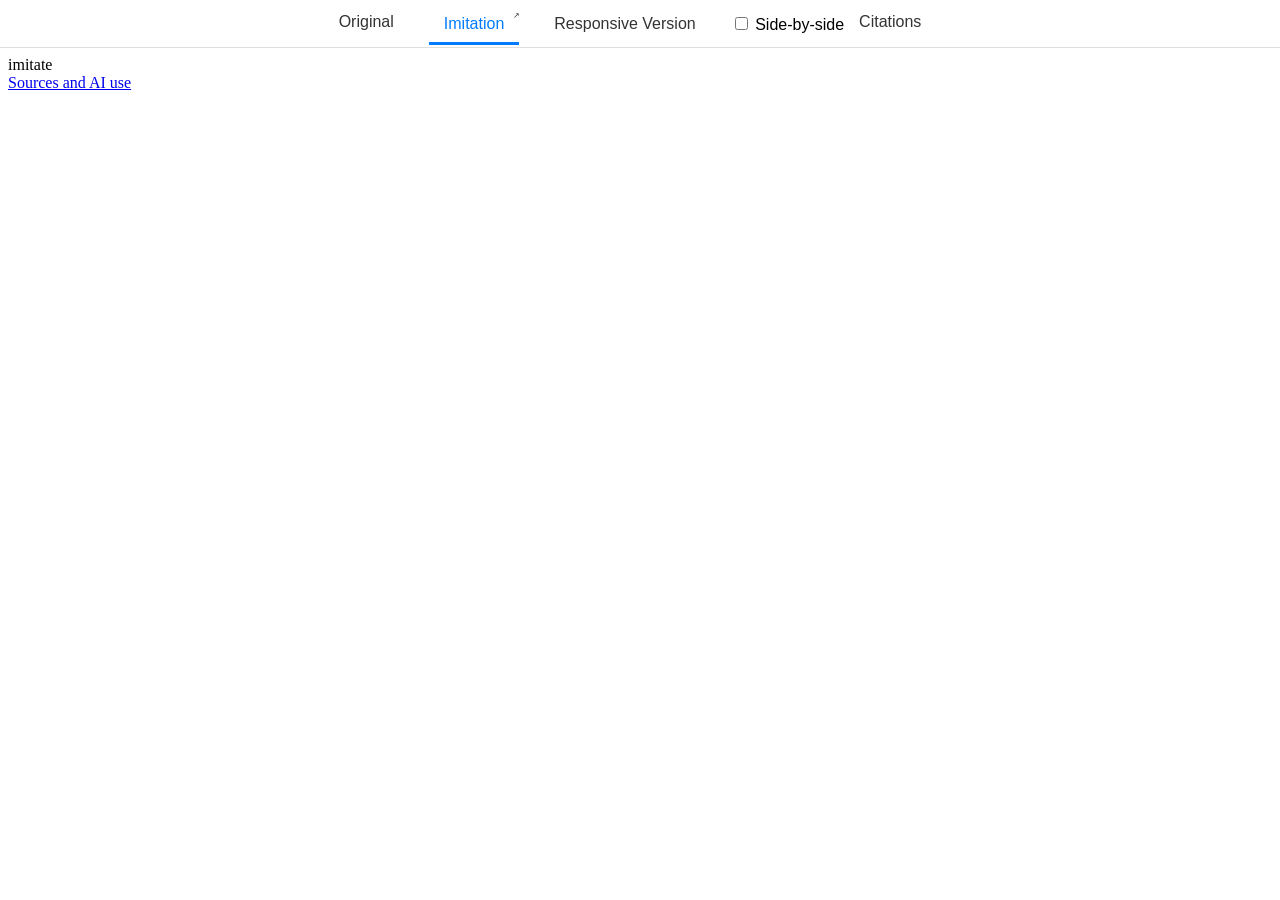
==== index.html @ 8f9f32e0 "Initial commit" ====
<!DOCTYPE html>
<!-- Change the original image and its source caption below. Keep the viewer structure. -->
<html lang="en">

<head>
  <meta charset="utf-8" />
  <meta name="viewport" content="width=device-width" />
  <title>Imitation Project</title>
  <link href="do_not_modify/style.css" rel="stylesheet" type="text/css" />
</head>

<body class="imitation">
  <header>
    <nav>
      <a class="orig-link" href="#original">Original</a>
      <span>
        <a href="#imitation" class="active">Imitation</a>
        <a href="imitation.html" class="popout-link imitation" target="_blank" rel="noopener" aria-label="Open design in a new tab"></a>
      </span>
      <span>
        <a href="#responsive" class="">Responsive Version</a>
        <a href="responsive.html" class="popout-link responsive" target="_blank" rel="noopener" aria-label="Open design in a new tab"></a>
      </span>
      <label class="sbs-toggle">
        <input type="checkbox" id="sbs">
        Side-by-side
      </label>
      <a href="citations.html" target="_blank" rel="noopener">Citations</a>
    </nav>
    <div class="popout-bar">
      <button id="minimize" aria-label="Toggle navigation"><svg xmlns="http://www.w3.org/2000/svg" width="24" height="24" fill="none"
          stroke="currentColor" stroke-width="2" stroke-linecap="round" stroke-linejoin="round"
          class="feather feather-arrow-up" viewBox="0 0 24 12">
          <polyline points="5 12 12 5 19 12"></polyline>
        </svg></button>


    </div>
  </header>
  <main>
    <div id="original" class="content">
      <div class="center">
        <!-- IMAGE TAG BELOW -->
        <!-- FIX SRC= AS NEEDED -->
        <figure>
          <img src=".lesson/assets/inout.png" alt="Example print layout; replace with your chosen original" />
          <!--<img src="original.jpg" />-->
          <figcaption>
            Example layout — replace this image and credit your original source here.
          </figcaption>
        </figure>
        <!-- END OF IMAGE TAG -->
        <!-- NOTHING ELSE TO EDIT HERE -->
      </div>
    </div>
    <div id="imitation" class="visible content">
      <iframe title="Fixed-size imitation" src="imitation.html"></iframe>
    </div>
    <div id="responsive" class="content">
      <iframe title="Responsive adaptation" src="responsive.html"></iframe>
    </div>
  </main>

  <script src="do_not_modify/script.js"></script>
</body>

</html>
---- do_not_modify/style.css ----
/***
 This code runs the overview view in
 index.html.

 NOT INTENDED TO BE MODIFIED BY STUDENTS
 (though if you want to change colors or 
 fonts or something, feel free)
***/

html {
  font-family: Verdana, Geneva, Tahoma, sans-serif;
}

body {
  margin: 0;
  padding: 0;
}
main iframe {
  width: 100%;
  height: calc(100vh - 68px);
  border: none;
}

main {
  padding: 8px;
}

.sbs main > div {
  border: 1px inset;
}

nav {
  margin: auto;
  display: flex;
  padding: 10px;
  align-items: center;
  justify-content: center;
  border-bottom: 1px solid #ddd; /* Adds a bottom border for the tab container */
}

nav a {
  padding: 10px 15px;
  color: #333;
  text-decoration: none;
  border-bottom: 3px solid transparent; /* Transparent border initially */
  margin-right: 20px;
  font-size: 16px;
  transition: border-color 300ms, color 300ms;
}

nav a:hover {
  color: #007bff; /* Change color on hover */
}

nav a.active {
  border-bottom: 3px solid #007bff; /* Underline active tab */
  color: #007bff;
}

.center figure {
  display: grid;
  grid-template-rows: 1fr auto; /* Image stretches, caption gets auto height */
  grid-template-columns: 1fr; /* Single column */
  align-items: center; /* Align items within their grid cells */
  justify-items: center;
  max-width: 100%; /* Prevent figure from overflowing horizontally */
  max-height: 100%; /* Prevent figure from overflowing vertically */
  margin: 0; /* Remove default margin */
  box-sizing: border-box;
  overflow: hidden; /* Prevent overflow */
}

.center img {
  max-width: 100%; /* Ensure the image doesn’t overflow horizontally */
  min-height: 100%; /* Force the image to fill the available height */
  max-height: 100%; /* Ensure the image doesn’t overflow vertically */
  width: auto; /* Maintain aspect ratio */
  object-fit: contain; /* Ensure the image fits nicely */
  grid-row: 1; /* Place the image in the first row */
}

.center figcaption {
  max-width: 100%; /* Ensure caption doesn’t overflow */
  word-wrap: break-word; /* Handle long words or links gracefully */
  text-align: center; /* Center-align the caption text */
  margin: 8px 0; /* Add spacing */
  font-size: 14px; /* Adjust font size as needed */
  grid-row: 2; /* Place the caption in the second row */
}

.content {
  opacity: 0;
  pointer-events: none;
}
.visible {
  display: block;
  opacity: 1;
  pointer-events: all;
  transition: opacity 500ms;
}
main {
  position: relative;
}
main div {
  position: absolute;
  top: 0;
  left: 0;
  width: calc(100% - 4px);
  height: calc(100vh - 66px);
}

/* Side-by-side code */

.sbs main {
  display: flex;
  gap: 10px;
}
/* Get rid of absolute positioning we used for cross-fade */
.sbs div {
  position: initial;
  box-sizing: border-box;
}
/* Just toggle display : block to display: none
Old-school style... */
.sbs .content {
  display: none;
}
.sbs .visible {
  display: block;
}
/* ALWAYS show the original */
.sbs #original {
  display: block;
  opacity: 1;
}
.orig-link {
  transition: opacity 300ms;
}
/* Don't show the original tab */
.sbs .orig-link {
  opacity: 0;
}
.sbs-toggle {
  transition: opacity 300ms;
}
.original .sbs-toggle {
  opacity: 0;
}

/* Popout link code */
header {
  position: sticky;
  top: 0;
  height: 48px;
}
.popout-bar {
  opacity: 0;
  transition: opacity 300ms;
}
header:hover .popout-bar {
  opacity: 1;
}
.popout-bar {
  display: flex;
  margin: auto;
  align-items: center;
  justify-content: flex-end;
  gap: 8px;
}

.popout-link {
  display: none;
  position: absolute;
  right: -16px;
  top: 0;
  padding-top: 0;
  margin-top: -4px;
}
nav span {
  position: relative;
}
.imitation .popout-link.imitation {
  display: inline-block;
}
.responsive .popout-link.responsive {
  display: inline-block;
}

#minimize {
  transition: transform 300ms;
  background: transparent;
  border: none;
}
header.minimized #minimize {
  transform: rotate(180deg);
}
header {
  transition: transform 300ms;
  z-index: 2;
}
header nav {
  height: 48px;
  box-sizing: border-box;
}
.minimized {
  transform: translateY(-48px);
}
.popout-link::after {
  content: "↗";
  font-size: 8px;
  vertical-align: super;
}
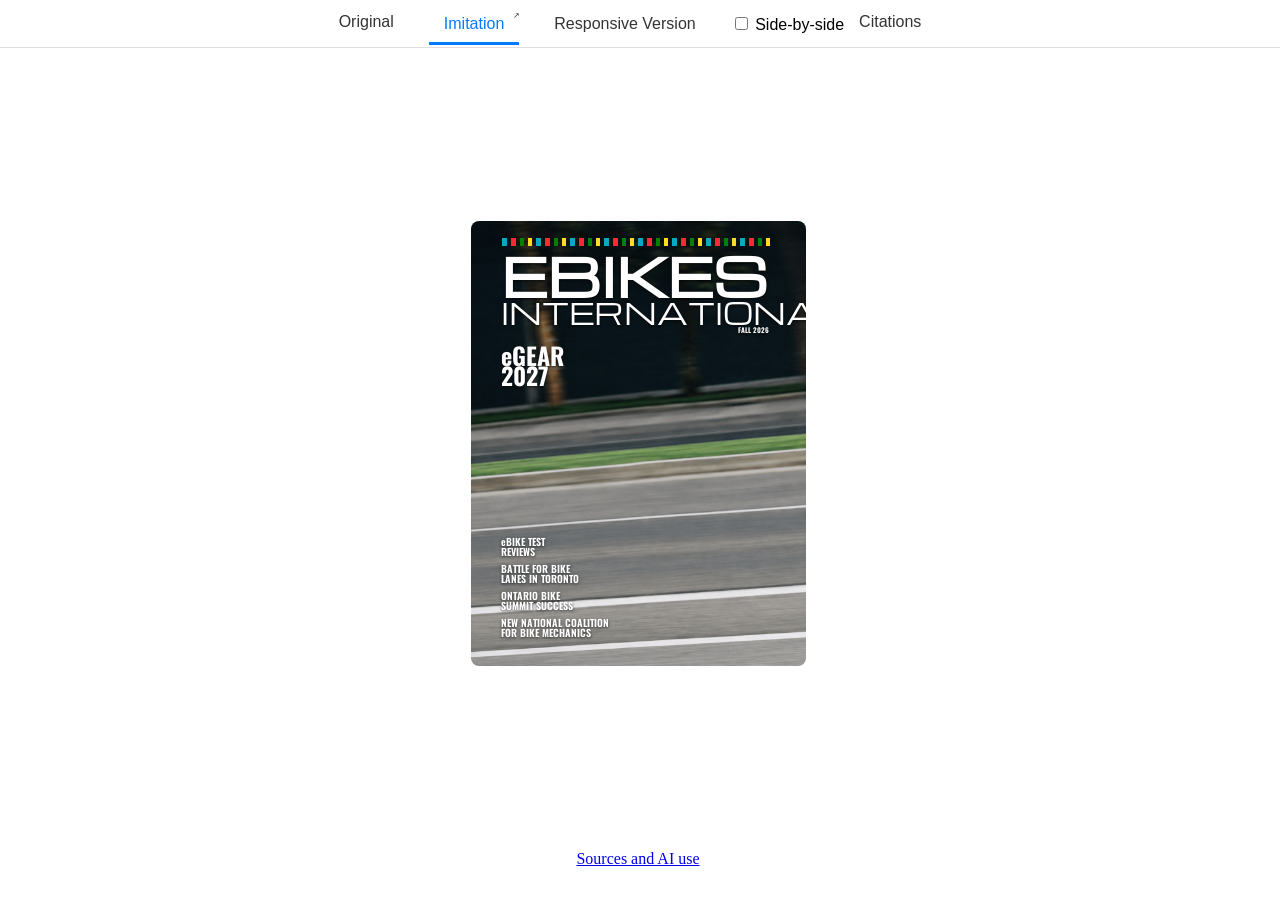
==== commit b64491ef: "Built the images and main layout" ====
--- a/index.html
+++ b/index.html
@@ -43,11 +43,7 @@
         <!-- IMAGE TAG BELOW -->
         <!-- FIX SRC= AS NEEDED -->
         <figure>
-          <img src=".lesson/assets/inout.png" alt="Example print layout; replace with your chosen original" />
-          <!--<img src="original.jpg" />-->
-          <figcaption>
-            Example layout — replace this image and credit your original source here.
-          </figcaption>
+          <img src="Images/Screenshot 2026-11-04 11.35.00 AM.png">
         </figure>
         <!-- END OF IMAGE TAG -->
         <!-- NOTHING ELSE TO EDIT HERE -->
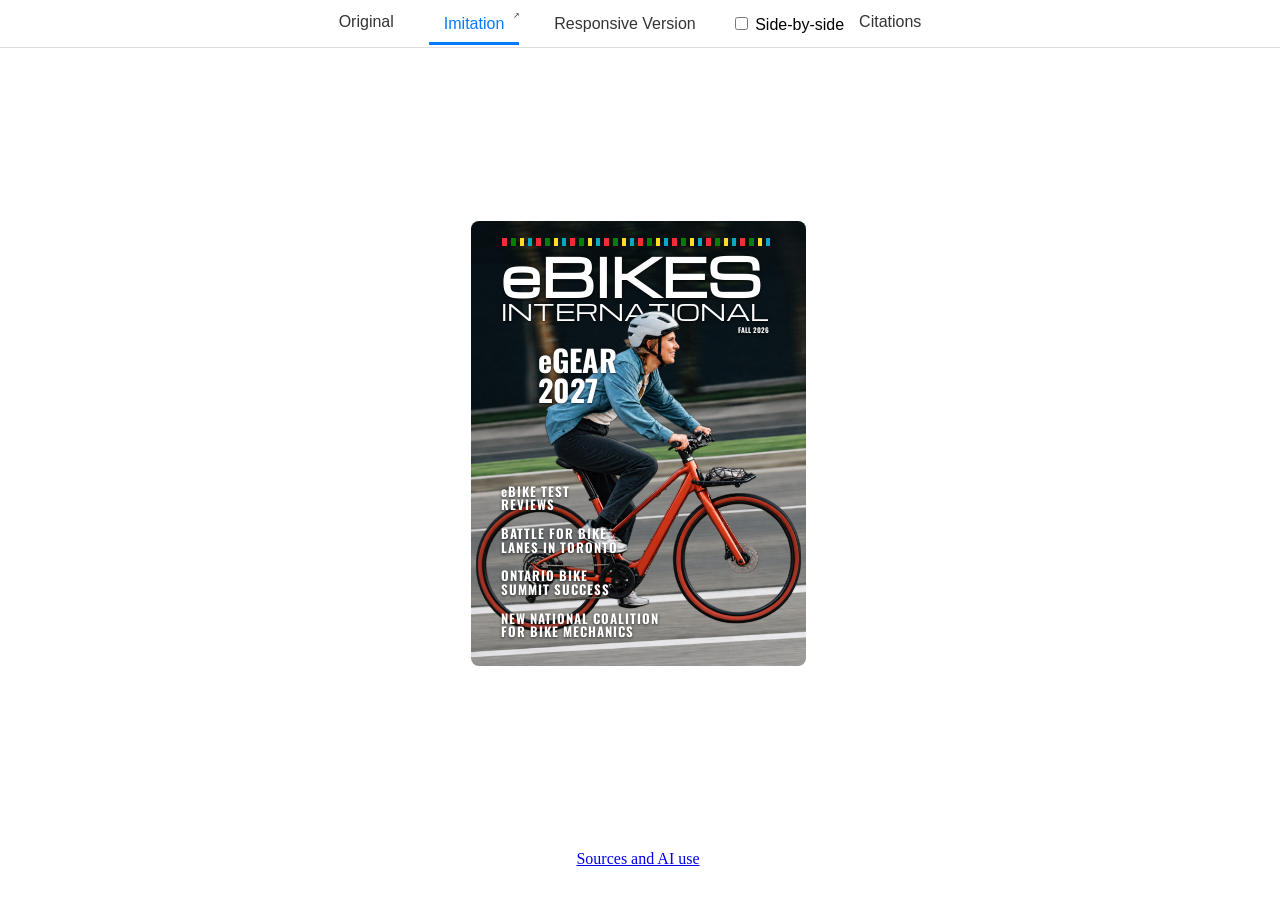
==== commit 5ede6fad: "++name" ====
--- a/index.html
+++ b/index.html
@@ -5,7 +5,7 @@
 <head>
   <meta charset="utf-8" />
   <meta name="viewport" content="width=device-width" />
-  <title>Imitation Project</title>
+  <title>Owen's Imitation Project</title>
   <link href="do_not_modify/style.css" rel="stylesheet" type="text/css" />
 </head>
 
@@ -15,11 +15,13 @@
       <a class="orig-link" href="#original">Original</a>
       <span>
         <a href="#imitation" class="active">Imitation</a>
-        <a href="imitation.html" class="popout-link imitation" target="_blank" rel="noopener" aria-label="Open design in a new tab"></a>
+        <a href="imitation.html" class="popout-link imitation" target="_blank" rel="noopener"
+          aria-label="Open design in a new tab"></a>
       </span>
       <span>
         <a href="#responsive" class="">Responsive Version</a>
-        <a href="responsive.html" class="popout-link responsive" target="_blank" rel="noopener" aria-label="Open design in a new tab"></a>
+        <a href="responsive.html" class="popout-link responsive" target="_blank" rel="noopener"
+          aria-label="Open design in a new tab"></a>
       </span>
       <label class="sbs-toggle">
         <input type="checkbox" id="sbs">
@@ -28,8 +30,8 @@
       <a href="citations.html" target="_blank" rel="noopener">Citations</a>
     </nav>
     <div class="popout-bar">
-      <button id="minimize" aria-label="Toggle navigation"><svg xmlns="http://www.w3.org/2000/svg" width="24" height="24" fill="none"
-          stroke="currentColor" stroke-width="2" stroke-linecap="round" stroke-linejoin="round"
+      <button id="minimize" aria-label="Toggle navigation"><svg xmlns="http://www.w3.org/2000/svg" width="24"
+          height="24" fill="none" stroke="currentColor" stroke-width="2" stroke-linecap="round" stroke-linejoin="round"
           class="feather feather-arrow-up" viewBox="0 0 24 12">
           <polyline points="5 12 12 5 19 12"></polyline>
         </svg></button>
